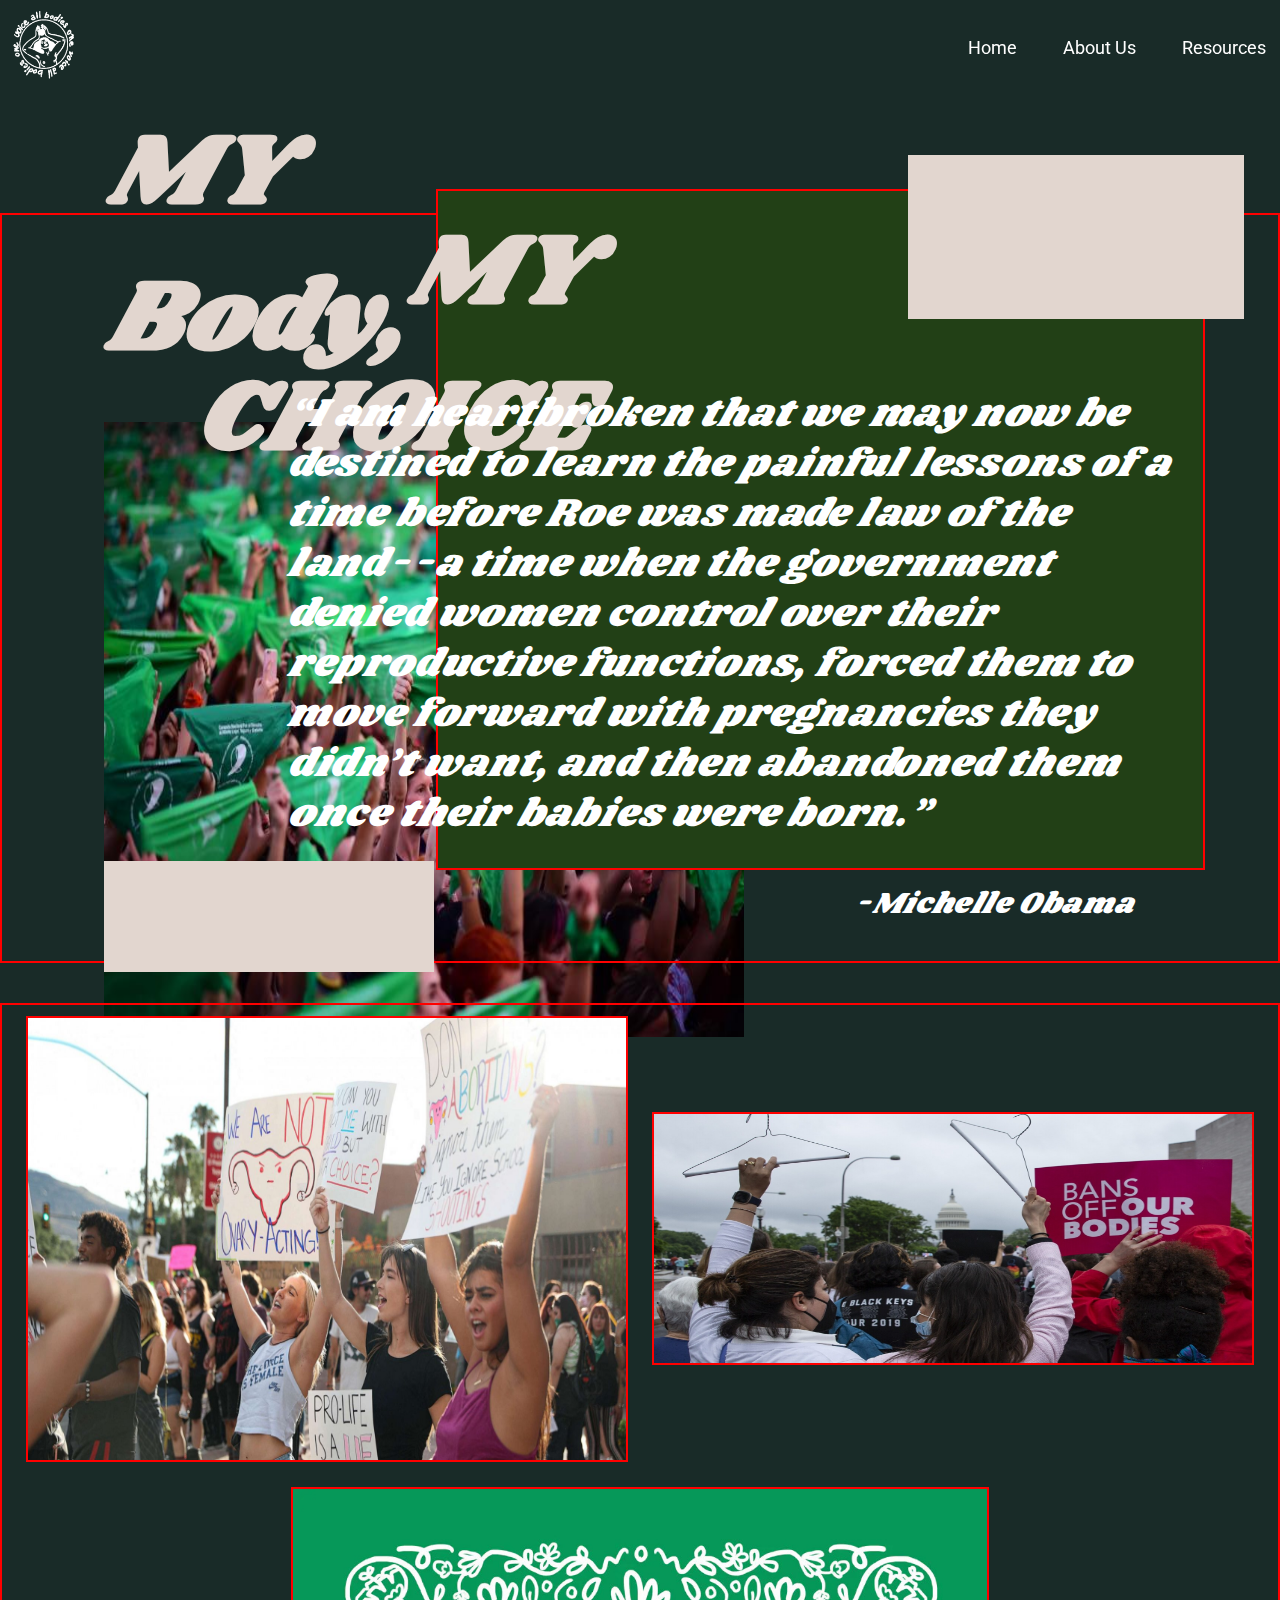
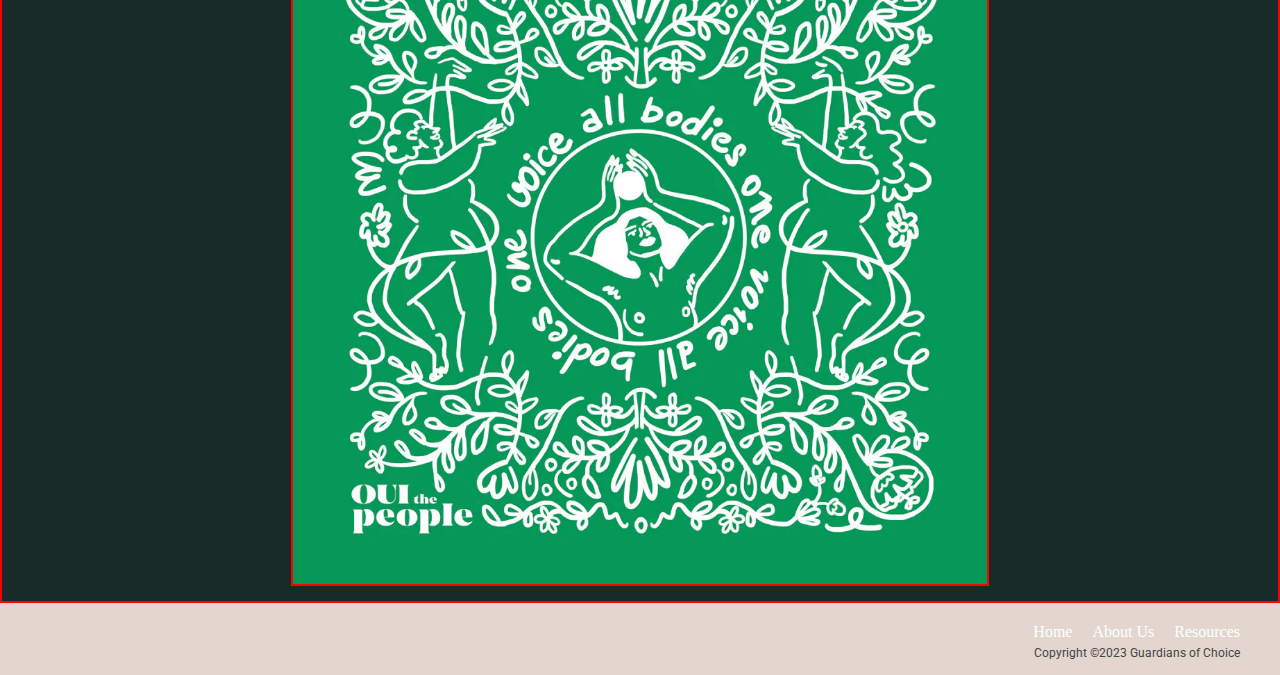
==== index.html @ 0c88b62d "Renamed main html" ====
<!DOCTYPE html>
<html lang="en">

<head>
    <meta charset="UTF-8">
    <meta name="viewport" content="width=device-width, initial-scale=1.0">
    <meta http-equiv="X-UA-Compatible" content="ie=edge">
    <title>Document</title>
    <link rel="stylesheet" href="home.css" type="text/css" />
    <link rel="stylesheet" href="https://fonts.googleapis.com/css?family=Shrikhand">
    <link rel="stylesheet" href="https://fonts.googleapis.com/css?family=Roboto">
</head>

<body>

    <header>

        <nav class="navbar">
            <div class="logo">
                <img id="logo-img" src="reproductive-rights/logo.png"></img>
            </div>

            <ul class="nav-list">

                <input type="checkbox" id="checkbox_toggle" />
                <label for="checkbox_toggle" class="hamburger">&#9776;</label>

                <div class="menu">

                    <li class="nav-item"><a href="#home" class="nav-links">Home</a>
                    </li>
                    <li class="nav-item"><a href="#aboutus" class="nav-links">About Us</a>
                    </li>
                    <li class="nav-item"><a href="#resources" class="nav-links">Resources</a>
                    </li>
                </div>
            </ul>
        </nav>
    </header>

    <section class="hero">

        <div id="Header1">
            <h1>MY Body,</h1>
        </div>

        <div id="Header2">
            <h1>MY CHOICE</h1>
        </div>
    </section>
    


    <section class="container-desktop">
        
        <div id="block-desktop"></div>
        <div id="desktop-c1"></div>
        <blockquote>
            <p class="text-desktop">“I am heartbroken that we may now be destined to learn the painful lessons of a time before Roe was made law of the land--a time when the government denied women control over their reproductive functions, forced them to move forward with pregnancies they didn’t want, and then abandoned them once their babies were born.”
            </p>
        <span id="span-desktop">-Michelle Obama</span>
        </blockquote>
            <figure>
            <div id="desktop-c2"></div>
                <img id="img1" src="reproductive-rights/abortionrights.jpg" alt='image of multiple women with green bandanas during protest'></img>
            </figure>

    </section>



    <section class="container-main">

        <div id="block"></div>
        <div class="main-img">
            <figure>
                <img id="img1" src="reproductive-rights/abortionrights.jpg" alt='image of multiple women with green bandanas during protest'></img>
            </figure>
        </div>
    </section>

    <section class="container-quote">
        <blockquote>
            <p class="text">“I am heartbroken that we may now be destined to learn the painful lessons of a time before Roe was made law of the land--a time when the government denied women control over their reproductive functions, forced them to move forward with pregnancies they didn’t want, and then abandoned them once their babies were born.”
            </p>
        </blockquote>
        <span>-Michelle Obama</span>
    </section>

    <section class="container-imgs">
        <div class="block1">
            <figure>
                <img id="protest1" src="reproductive-rights/notovaryacting.jpg" height=100px width=100px></img>
            </figure>
        </div>
        <div class="block2">
            <figure>
                <img id="protest2" src="reproductive-rights/nomorewirehangers.jpg" height=100px width=100px></img>
            </figure>
        </div>
        <div class="block3">
            <figure>
                <img id="bandana" src="reproductive-rights/One-Voice-All-Bodies.jpg" height=100px width=100px></img>
            </figure>
        </div>
    </section>
    <footer>
        <ul id='nav-footer'>
            <li class='links-li'><a class='links' href="#">Home</a></li>
            <li class='links-li'><a class='links' href="#">About Us</a></li>
            <li class='links-li'><a class='links' href="#">Resources</a></li>
        </ul>
        <p id="copyright">Copyright ©2023 Guardians of Choice</p>
    </footer>

</body>

</html>
---- home.css ----
* {
    margin: 0;
    padding: 0;
    box-sizing: border-box;
}

body {
    background-color: #192B28;
}

header {
    font-family: "Roboto", Condensed;
    font-weight: 400;
    font-style: normal;
    font-size: 20px;
    position: fixed;
    width: 100%;
    top: 0;
}

a {
    text-decoration: none;
    color: #ffffff;
}

li {
    list-style: none;
}

.navbar {
    display: flex;
    align-items: center;
    justify-content: space-between;
    flex-direction: row;
    padding: 10px;
    background: #192B28;
    color: #ffffff;
    width: 100%;
    position: sticky;
    top: 0;
}

.nav-list a {
    color: #ffffff;
}

.logo {
    display: flex;
    justify-content: flex-start;
    align-items: flex-start;
}

#logo-img {
    width: 68px;
    height: 69px;
}

.menu {
    position: absolute;
    right: 0;
    left: 0;
    text-align: center;
    padding: 16px 0;
    flex-direction: column;
    gap: 1em;
    font-size: 18px;
}

.menu li {
    padding: 5px 14px;
    background: none;
    display: inline-block;
    transform: perspective(1px) translateZ(0);
    position: relative;
    transition: color 0.3s;
}


.menu li:before {
    content: "";
    position: absolute;
    top: 0;
    left: 0;
    right: 0;
    bottom: 0;
    z-index: -1;
    background: #E2D6CF;
    transform: scaleX(0);
    transform-origin: 0 50%;
    transition: transform 0.3s ease-out;
}

.menu li:hover {
    display: inline-block;
    color: #192B28;
}

.menu li+li {
    margin-top: 12px;
}

.menu li:hover:before {
    transform: scaleX(1);
}

.menu {
    display: none;
}

#checkbox_toggle:checked~.menu {
    display: flex;
    border: 1px solid black;
    background: #192B28;
}


input[type=checkbox] {
    display: none;
}

.hamburger {
    display: block;
    font-size: 60px;
    user-select: none;
}


.hero {
    width: 100%;
    max-width: 500px;
    height: 200px;
    margin-top: 100px;
    margin-bottom: 100px;
    display: flex;
    justify-content: center;
    align-items: center;
    text-align: center;
    flex-flow: wrap;
}

#Header1 {
    font-family: "Shrikhand";
    font-style: italic;
    font-weight: 400;
    font-size: 50px;
    text-align: left;
    color: #E2D6CF;
    width: 680px;
    height: 100px;
    margin-bottom: 30px;
    margin-left: 5px;
}

#Header2 {
    font-family: "Shrikhand";
    font-style: italic;
    font-weight: 300;
    font-size: 50px;
    text-align: right;
    color: #E2D6CF;
    width: 800px;
    height: 100px;
    margin-top: -30px;
    margin-right: 12px;
}

.container-main {
    width: 100%;
    display: flex;
    justify-content: center;
    flex-direction: column;
    position: relative;
    height: 600px;
}

#block {
    width: 90%;
    background: #224016;
    height: 500px;
    position: absolute;
    z-index: -3;
    margin-left: 50px;
}

#img1 {
    position: absolute;
    z-index: -1;
    margin-top: -220px;
    max-width: 500px;
    height: 400px;
    width: 100%;
}

.container-quote {
    margin-top: 50px;
    height: 600px;
    display: flex;
    justify-content: center;
    align-items: center;
    flex-direction: column;
}

blockquote {
    width: 430px;
    height: 600px;
    text-align: center;
}

.text {
    height: 490px;
    width: 430px;
    font-family: "Shrikhand";
    font-style: italic;
    font-weight: 400;
    font-size: 20px;
    line-height: 50px;
    letter-spacing: 0.02em;
    color: #FFFFFF;
    text-align: left;
}

span {
    font-family: "Shrikhand";
    font-style: italic;
    font-weight: 400;
    font-size: 20px;
    line-height: 50px;
    letter-spacing: 0.02em;
    color: #FFFFFF;
    margin-left: 290px;
}


.container-imgs {
    display: flex;
    justify-content: space-evenly;
    align-items: center;
    flex-direction: column;
    margin-top: 40px;
    height: 1200px;
}

#protest1 {
    height: 300px;
    width: 100%;
    border-radius: 40px;
}

#protest2 {
    height: 300px;
    width: 100%;
    border-radius: 40px;
}

#bandana {
    height: 300px;
    width: 485px;
    border-radius: 40px;
}

footer {
    background: #E2D6CF;
}

#nav-footer {
    display: flex;
    justify-content: flex-end;
    gap: 20px;
    margin-right: 20px;
    padding: 20px;
}

#copyright {
    font-family: "Roboto", Condensed;
    font-weight: 400;
    font-style: normal;
    font-size: 12px;
    width: 100%;
    color: #444;
    display: flex;
    justify-content: flex-end;
    position: relative;
    bottom: 15px;
    margin-left: -40px;
}

.container-desktop {
    display: none;
}

#desktop-c1 {
    display: none;
}

#desktop-c2 {
    display: none;
}

@media screen and (min-width: 600px) {

    * {
        margin: 0;
        padding: 0;
        box-sizing: border-box;
    }

    header {
        display: flex;
        justify-content: center;
        align-items: flex-end;
        flex-direction: row;
    }

    .navbar {
        display: flex;
        flex-direction: row;
        justify-content: space-between;
        align-items: center;

    }

    .menu {
        display: flex;
        flex-direction: row;
        justify-content: flex-end;
        align-items: flex-end;
        padding: 0;
    }

    .nav-list {
        margin-bottom: 50px;
    }

    .menu li {
        padding: 5px 14px;
        background: none;
        display: inline-block;
        transform: perspective(1px) translateZ(0);
        position: relative;
        transition: color 0.3s;
    }


    .menu li:before {
        content: "";
        position: absolute;
        top: 0;
        left: 0;
        right: 0;
        bottom: 0;
        z-index: -1;
        background: #E2D6CF;
        transform: scaleX(0);
        transform-origin: 0 50%;
        transition: transform 0.3s ease-out;
    }

    .menu li:hover {
        display: inline-block;
        color: #192B28;
    }

    .menu li+li {
        margin-top: 12px;
    }

    .menu li:hover:before {
        transform: scaleX(1);
    }

    #checkbox_toggle:checked~.menu {
        display: none;
    }


    input[type=checkbox] {
        display: none;
    }

    .hamburger {
        display: none;
    }

    .container-main {
        display: none;
    }
    
    .hero {
    width: 100%;
    max-width: 500px;
    height: 200px;
    margin-top: 100px;
    margin-bottom: -87px;
    display: flex;
    justify-content: center;
    align-items: center;
    text-align: center;
    flex-flow: wrap;
    margin-left: 8%;
    }

    .container-desktop {
        display: block;
        border: 2px solid red;
        height: 750px;
    }

    #block-desktop {
        display: block;
        border: 2px solid red;
        width: 632px;
        padding-top: 53%;
        padding-right: 53%;
        padding-left: 7%;
        margin-left: 34%;
        margin-top: -2%;
        background-color: #224016;
    }
    
    blockquote {
        width: 32%;
        height: 600px;
        text-align: center;
        margin-bottom: 45%;
    }

    .text-desktop {
        display: block;
        height: 490px;
        width: 220%;
        font-family: "Shrikhand";
        font-style: italic;
        font-weight: 400;
        font-size: 40px;
        line-height: 50px;
        letter-spacing: 0.02em;
        color: #FFFFFF;
        text-align: left;
        margin-top: 17%;
        margin-left: 70%;
    }
    
    #span-desktop {
        font-family: "Shrikhand";
        font-style: italic;
        font-weight: 400;
        font-size: 30px;
        line-height: 50px;
        letter-spacing: 0.02em;
        color: #FFFFFF;
        margin-left: 19%;
        margin-right: -367%;
    }
    
    #img1 {
        position: absolute;
        z-index: -1;
        margin-top: -43%;
        max-width: 600%;
        height: 615px;
        width: 50%;
        margin-left: 8%;
    }

    .container-quote {
        display: none;
    }
    
    .container-imgs {
    display: flex;
    justify-content: space-evenly;
    align-items: center;
    flex-direction: row;
    flex-wrap: wrap;
    margin-top: 40px;
    height: 1200px;
    border: 2px solid red;
    }
    
    #protest1 {
        width: 602px;
        height: 446px;
        border-radius: 0;
        border: 2px solid red;
    }
    
    #protest2 {
        width: 602px;
        height: 253px;
        border-radius: 0;
        border: 2px solid red;
    
    }
    
    #bandana {
        width: 698px;
        height: 699px;
        border-radius: 0;
        border: 2px solid red;
    }
    
    #desktop-c1 {
        display: block;
        width: 336px;
        height: 164px;
        margin-left: 71%;
        background-color: #E2D6CF;
        margin-top: -56%;
    }
    
    #desktop-c2 {
        display: block;
        width: 330px;
        height: 111px;
        background-color: #E2D6CF;
        margin-top: -55%;
        margin-left: 8%;
        
    }
   
}
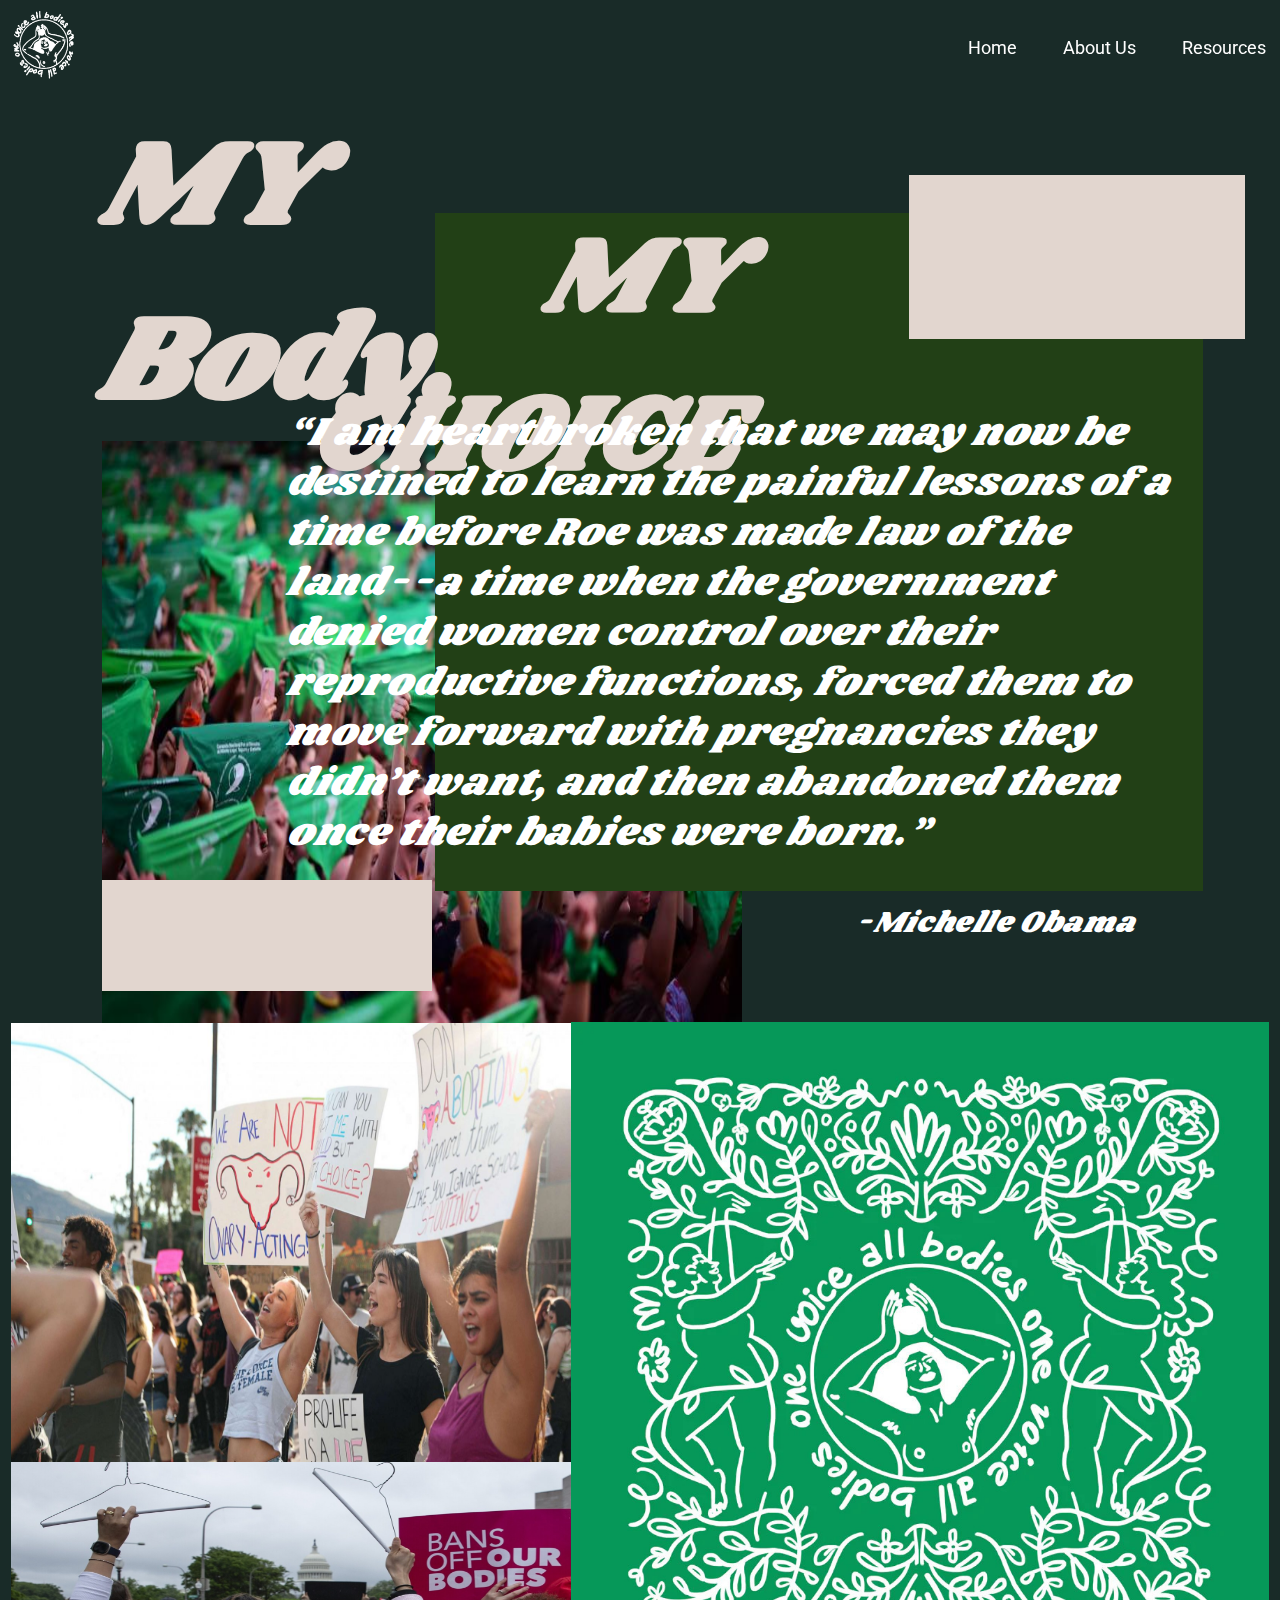
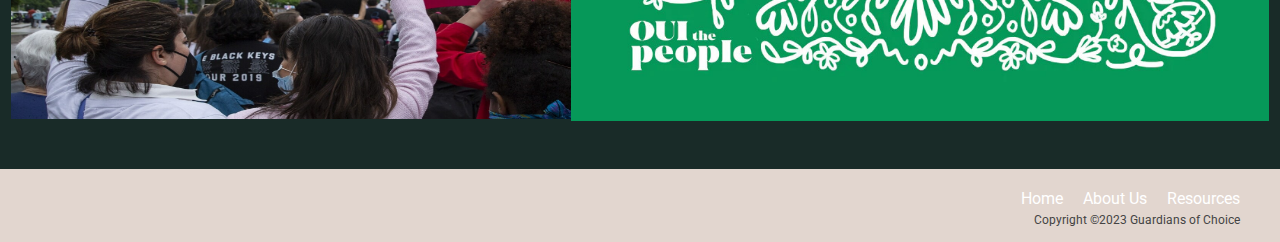
==== commit a817ce63: "Updated and aligned pictures" ====
--- a/index.html
+++ b/index.html
@@ -27,11 +27,11 @@
 
                 <div class="menu">
 
-                    <li class="nav-item"><a href="#home" class="nav-links">Home</a>
+                    <li class="nav-item"><a href="./index.html" class="nav-links">Home</a>
                     </li>
-                    <li class="nav-item"><a href="#aboutus" class="nav-links">About Us</a>
+                    <li class="nav-item"><a href="./AboutUs.html" class="nav-links">About Us</a>
                     </li>
-                    <li class="nav-item"><a href="#resources" class="nav-links">Resources</a>
+                    <li class="nav-item"><a href="#./Resources.html" class="nav-links">Resources</a>
                     </li>
                 </div>
             </ul>
@@ -88,6 +88,7 @@
     </section>
 
     <section class="container-imgs">
+        <div class="row-img">
         <div class="block1">
             <figure>
                 <img id="protest1" src="reproductive-rights/notovaryacting.jpg" height=100px width=100px></img>
@@ -98,6 +99,7 @@
                 <img id="protest2" src="reproductive-rights/nomorewirehangers.jpg" height=100px width=100px></img>
             </figure>
         </div>
+        </div>
         <div class="block3">
             <figure>
                 <img id="bandana" src="reproductive-rights/One-Voice-All-Bodies.jpg" height=100px width=100px></img>
@@ -106,9 +108,9 @@
     </section>
     <footer>
         <ul id='nav-footer'>
-            <li class='links-li'><a class='links' href="#">Home</a></li>
-            <li class='links-li'><a class='links' href="#">About Us</a></li>
-            <li class='links-li'><a class='links' href="#">Resources</a></li>
+            <li class='links-li'><a class='links' href="./index.html">Home</a></li>
+            <li class='links-li'><a class='links' href="./AboutUs.html">About Us</a></li>
+            <li class='links-li'><a class='links' href="./Resources.html">Resources</a></li>
         </ul>
         <p id="copyright">Copyright ©2023 Guardians of Choice</p>
     </footer>
--- a/home.css
+++ b/home.css
@@ -130,38 +130,39 @@
     max-width: 500px;
     height: 200px;
     margin-top: 100px;
-    margin-bottom: 100px;
+    margin-bottom: -87px;
     display: flex;
     justify-content: center;
     align-items: center;
     text-align: center;
     flex-flow: wrap;
+    margin-left: 8%;
 }
 
 #Header1 {
     font-family: "Shrikhand";
     font-style: italic;
-    font-weight: 400;
-    font-size: 50px;
+    font-weight: 300;
+    font-size: 60px;
     text-align: left;
     color: #E2D6CF;
     width: 680px;
     height: 100px;
     margin-bottom: 30px;
-    margin-left: 5px;
+    margin-left: -3px;
 }
 
 #Header2 {
     font-family: "Shrikhand";
     font-style: italic;
     font-weight: 300;
-    font-size: 50px;
+    font-size: 54px;
     text-align: right;
     color: #E2D6CF;
     width: 800px;
     height: 100px;
     margin-top: -30px;
-    margin-right: 12px;
+    margin-right: -137px;
 }
 
 .container-main {
@@ -263,6 +264,9 @@
 }
 
 #nav-footer {
+    font-family: "Roboto", Condensed;
+    font-weight: 400;
+    font-style: normal;
     display: flex;
     justify-content: flex-end;
     gap: 20px;
@@ -401,13 +405,11 @@
 
     .container-desktop {
         display: block;
-        border: 2px solid red;
         height: 750px;
     }
 
     #block-desktop {
         display: block;
-        border: 2px solid red;
         width: 632px;
         padding-top: 53%;
         padding-right: 53%;
@@ -473,30 +475,28 @@
     flex-direction: row;
     flex-wrap: wrap;
     margin-top: 40px;
-    height: 1200px;
-    border: 2px solid red;
+    margin-bottom: 2%;
+    height: 740px;
     }
     
     #protest1 {
-        width: 602px;
-        height: 446px;
+        width: 612px;
+        height: 441px;
         border-radius: 0;
-        border: 2px solid red;
     }
     
     #protest2 {
-        width: 602px;
-        height: 253px;
+        width: 609px;
+        height: 257px;
         border-radius: 0;
-        border: 2px solid red;
-    
+        margin-top: -1%;
+        margin-left: 0%;
     }
     
     #bandana {
         width: 698px;
         height: 699px;
         border-radius: 0;
-        border: 2px solid red;
     }
     
     #desktop-c1 {
@@ -515,8 +515,10 @@
         background-color: #E2D6CF;
         margin-top: -55%;
         margin-left: 8%;
-        
-    }
-   
-}
-
+    }
+    
+    .block3 {
+        margin-left: -5%;
+    }
+}
+
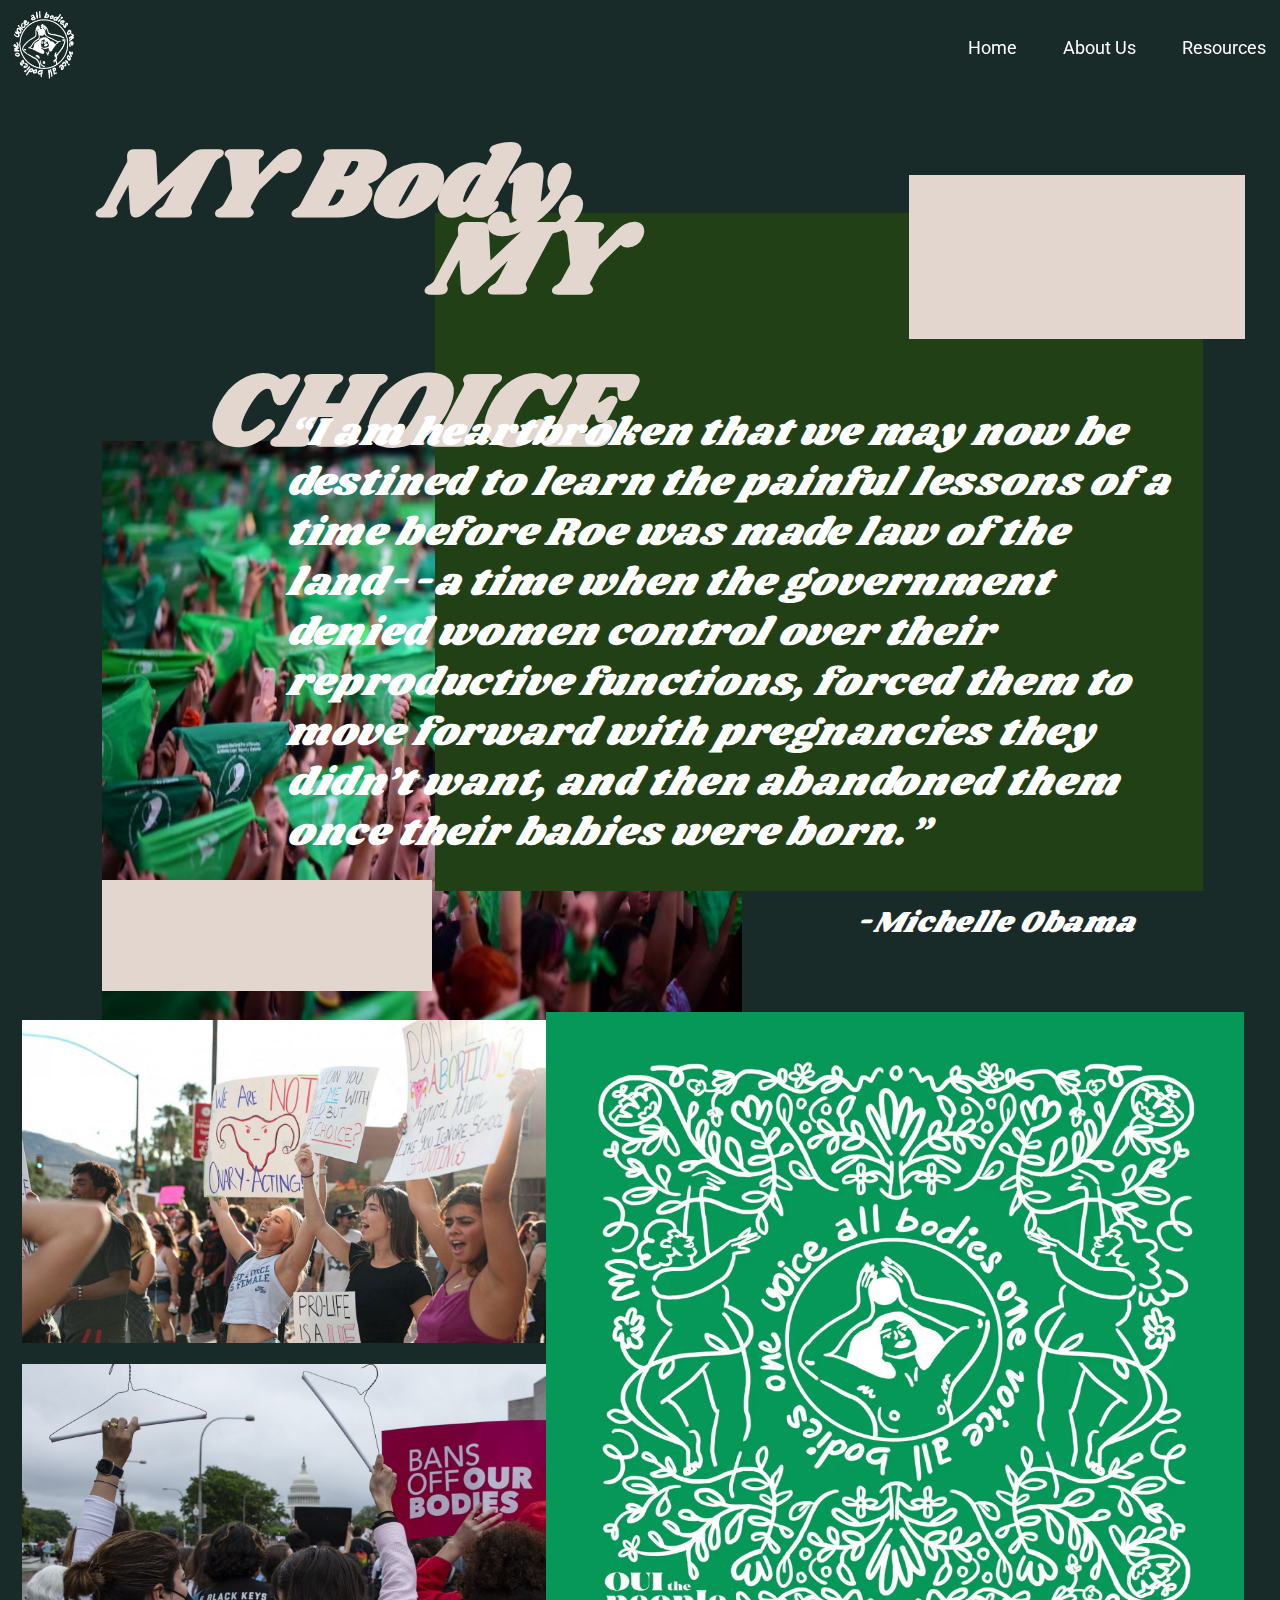
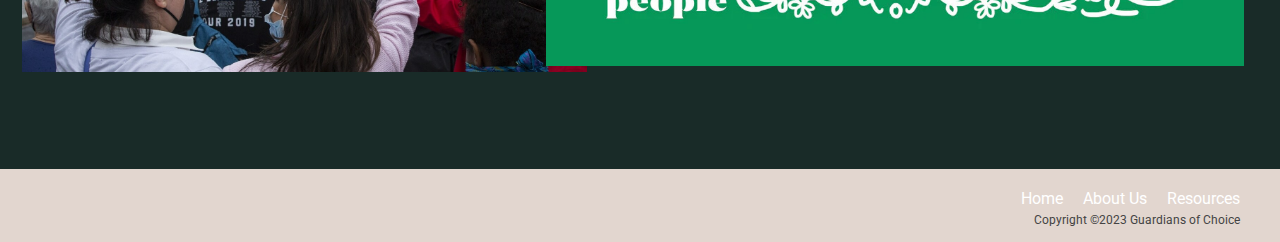
==== commit 0d4587e3: "Updates to home file" ====
--- a/index.html
+++ b/index.html
@@ -31,7 +31,7 @@
                     </li>
                     <li class="nav-item"><a href="./AboutUs.html" class="nav-links">About Us</a>
                     </li>
-                    <li class="nav-item"><a href="#./Resources.html" class="nav-links">Resources</a>
+                    <li class="nav-item"><a href="./Resources.html" class="nav-links">Resources</a>
                     </li>
                 </div>
             </ul>
@@ -91,18 +91,18 @@
         <div class="row-img">
         <div class="block1">
             <figure>
-                <img id="protest1" src="reproductive-rights/notovaryacting.jpg" height=100px width=100px></img>
+                <img id="protest1" src="reproductive-rights/notovaryacting.jpg" ></img>
             </figure>
         </div>
         <div class="block2">
             <figure>
-                <img id="protest2" src="reproductive-rights/nomorewirehangers.jpg" height=100px width=100px></img>
+                <img id="protest2" src="reproductive-rights/nomorewirehangers.jpg" ></img>
             </figure>
         </div>
         </div>
         <div class="block3">
             <figure>
-                <img id="bandana" src="reproductive-rights/One-Voice-All-Bodies.jpg" height=100px width=100px></img>
+                <img id="bandana" src="reproductive-rights/One-Voice-All-Bodies.jpg" ></img>
             </figure>
         </div>
     </section>
--- a/home.css
+++ b/home.css
@@ -126,43 +126,43 @@
 
 
 .hero {
-    width: 100%;
+    width: 94%;
     max-width: 500px;
     height: 200px;
     margin-top: 100px;
-    margin-bottom: -87px;
+    margin-bottom: -32px;
     display: flex;
     justify-content: center;
     align-items: center;
     text-align: center;
     flex-flow: wrap;
-    margin-left: 8%;
+    margin-left: 2%;
 }
 
 #Header1 {
     font-family: "Shrikhand";
     font-style: italic;
     font-weight: 300;
-    font-size: 60px;
+    font-size: 49px;
     text-align: left;
     color: #E2D6CF;
     width: 680px;
     height: 100px;
     margin-bottom: 30px;
-    margin-left: -3px;
+    margin-left: -5px;
 }
 
 #Header2 {
     font-family: "Shrikhand";
     font-style: italic;
     font-weight: 300;
-    font-size: 54px;
+    font-size: 52px;
     text-align: right;
     color: #E2D6CF;
     width: 800px;
     height: 100px;
-    margin-top: -30px;
-    margin-right: -137px;
+    margin-top: -88px;
+    margin-right: -14px;
 }
 
 .container-main {
@@ -239,6 +239,21 @@
     flex-direction: column;
     margin-top: 40px;
     height: 1200px;
+}
+.row-img {
+    margin-bottom: 22%;
+}
+
+.block1 {
+    margin-bottom: 11%;
+}
+.block2 {
+    margin-bottom: -12%;
+    padding-top: 3%;
+}
+
+.block3 {
+    margin-bottom: 12%;
 }
 
 #protest1 {
@@ -480,23 +495,31 @@
     }
     
     #protest1 {
-        width: 612px;
-        height: 441px;
+        
+        padding-top: 3%;
+        
+        width: 579px;
+        height: 340px;
         border-radius: 0;
+        margin-bottom: -6%;
     }
     
     #protest2 {
-        width: 609px;
-        height: 257px;
+        width: 565px;
+        height: 360px;
         border-radius: 0;
-        margin-top: -1%;
-        margin-left: 0%;
+        margin-top: -5%;
+        padding-bottom: 9%;
+        margin-bottom: -15%;
     }
     
     #bandana {
         width: 698px;
-        height: 699px;
+        height: 702px;
         border-radius: 0;
+        margin-bottom: -4%;
+        margin-left: -2%;
+        padding-bottom: 7%;
     }
     
     #desktop-c1 {
